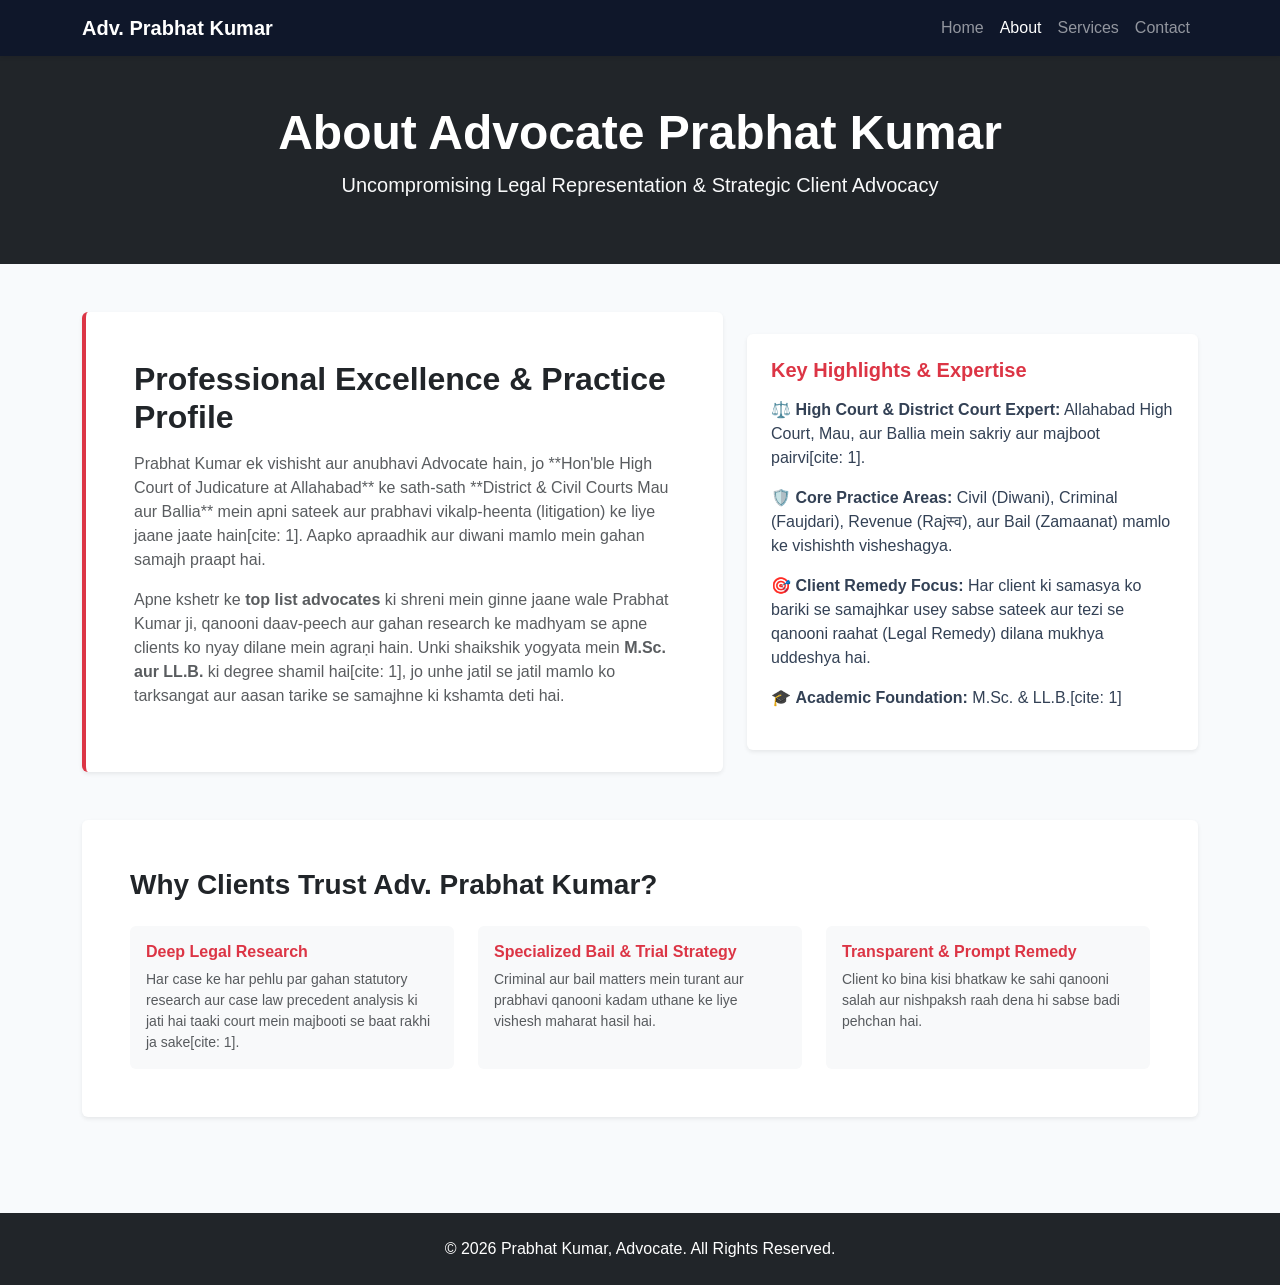
==== about.html @ bfdc4f59 "Update about.html" ====
<!DOCTYPE html>
<html lang="hi">
<head>
    <meta charset="UTF-8">
    <meta name="viewport" content="width=device-width, initial-scale=1.0">
    <title>About Advocate Prabhat Kumar | High Court & District Courts</title>
    <!-- Bootstrap 5 CSS CDN -->
    <link href="https://cdn.jsdelivr.net/npm/bootstrap@5.3.0/dist/css/bootstrap.min.css" rel="stylesheet">
    <link rel="stylesheet" href="style.css">
</head>
<body>

    <!-- Navigation Bar -->
    <nav class="navbar navbar-expand-lg navbar-dark bg-dark sticky-top shadow-sm">
        <div class="container">
            <a class="navbar-brand fw-bold" href="index.html">Adv. Prabhat Kumar</a>
            <button class="navbar-toggler" type="button" data-bs-toggle="collapse" data-bs-target="#navbarNav">
                <span class="navbar-toggler-icon"></span>
            </button>
            <div class="collapse navbar-collapse justify-content-end" id="navbarNav">
                <ul class="navbar-nav">
                    <li class="nav-item"><a class="nav-link" href="index.html">Home</a></li>
                    <li class="nav-item"><a class="nav-link active" href="about.html">About</a></li>
                    <li class="nav-item"><a class="nav-link" href="services.html">Services</a></li>
                    <li class="nav-item"><a class="nav-link" href="contact.html">Contact</a></li>
                </ul>
            </div>
        </div>
    </nav>

    <!-- Page Header -->
    <header class="bg-dark text-white py-5 text-center">
        <div class="container">
            <h1 class="display-5 fw-bold">About Advocate Prabhat Kumar</h1>
            <p class="lead text-light">Uncompromising Legal Representation & Strategic Client Advocacy</p>
        </div>
    </header>

    <!-- Main Content -->
    <section class="container py-5">
        <div class="row g-4 align-items-center">
            <!-- Left Column: Profile Overview -->
            <div class="col-lg-7">
                <div class="bg-white p-4 p-md-5 rounded shadow-sm border-start border-danger border-4">
                    <h2 class="text-dark fw-bold mb-3">Professional Excellence & Practice Profile</h2>
                    <p class="text-muted">
                        Prabhat Kumar ek vishisht aur anubhavi Advocate hain, jo **Hon'ble High Court of Judicature at Allahabad** ke sath-sath **District & Civil Courts Mau aur Ballia** mein apni sateek aur prabhavi vikalp-heenta (litigation) ke liye jaane jaate hain[cite: 1]. Aapko apraadhik aur diwani mamlo mein gahan samajh praapt hai.
                    </p>
                    <p class="text-muted">
                        Apne kshetr ke <strong>top list advocates</strong> ki shreni mein ginne jaane wale Prabhat Kumar ji, qanooni daav-peech aur gahan research ke madhyam se apne clients ko nyay dilane mein agraṇi hain. Unki shaikshik yogyata mein <strong>M.Sc. aur LL.B.</strong> ki degree shamil hai[cite: 1], jo unhe jatil se jatil mamlo ko tarksangat aur aasan tarike se samajhne ki kshamta deti hai.
                    </p>
                </div>
            </div>

            <!-- Right Column: Quick Highlights & Expertise -->
            <div class="col-lg-5">
                <div class="bg-white p-4 rounded shadow-sm">
                    <h3 class="h5 fw-bold text-danger mb-3">Key Highlights & Expertise</h3>
                    <ul class="list-unstyled mb-0">
                        <li class="mb-3">⚖️ <strong>High Court & District Court Expert:</strong> Allahabad High Court, Mau, aur Ballia mein sakriy aur majboot pairvi[cite: 1].</li>
                        <li class="mb-3">🛡️ <strong>Core Practice Areas:</strong> Civil (Diwani), Criminal (Faujdari), Revenue (Rajस्व), aur Bail (Zamaanat) mamlo ke vishishth visheshagya.</li>
                        <li class="mb-3">🎯 <strong>Client Remedy Focus:</strong> Har client ki samasya ko bariki se samajhkar usey sabse sateek aur tezi se qanooni raahat (Legal Remedy) dilana mukhya uddeshya hai.</li>
                        <li class="mb-3">🎓 <strong>Academic Foundation:</strong> M.Sc. & LL.B.[cite: 1]</li>
                    </ul>
                </div>
            </div>
        </div>

        <!-- Detailed Specialization Section -->
        <div class="row mt-5">
            <div class="col-12">
                <div class="bg-white p-4 p-md-5 rounded shadow-sm">
                    <h3 class="fw-bold text-dark mb-4">Why Clients Trust Adv. Prabhat Kumar?</h3>
                    <div class="row g-4">
                        <div class="col-md-4">
                            <div class="p-3 bg-light rounded h-100">
                                <h4 class="h6 fw-bold text-danger">Deep Legal Research</h4>
                                <p class="small text-muted mb-0">Har case ke har pehlu par gahan statutory research aur case law precedent analysis ki jati hai taaki court mein majbooti se baat rakhi ja sake[cite: 1].</p>
                            </div>
                        </div>
                        <div class="col-md-4">
                            <div class="p-3 bg-light rounded h-100">
                                <h4 class="h6 fw-bold text-danger">Specialized Bail & Trial Strategy</h4>
                                <p class="small text-muted mb-0">Criminal aur bail matters mein turant aur prabhavi qanooni kadam uthane ke liye vishesh maharat hasil hai.</p>
                            </div>
                        </div>
                        <div class="col-md-4">
                            <div class="p-3 bg-light rounded h-100">
                                <h4 class="h6 fw-bold text-danger">Transparent & Prompt Remedy</h4>
                                <p class="small text-muted mb-0">Client ko bina kisi bhatkaw ke sahi qanooni salah aur nishpaksh raah dena hi sabse badi pehchan hai.</p>
                            </div>
                        </div>
                    </div>
                </div>
            </div>
        </div>
    </section>

    <!-- Footer -->
    <footer class="bg-dark text-white text-center py-4 mt-5">
        <div class="container">
            <p class="mb-0">&copy; 2026 Prabhat Kumar, Advocate. All Rights Reserved.</p>
        </div>
    </footer>

    <!-- Bootstrap JS Bundle CDN -->
    <script src="https://cdn.jsdelivr.net/npm/bootstrap@5.3.0/dist/js/bootstrap.bundle.min.js"></script>
</body>
</html>
---- style.css ----
:root {
    --primary-color: #0f172a;
    --secondary-color: #b91c1c;
}

body {
    font-family: 'Segoe UI', Tahoma, Geneva, Verdana, sans-serif;
    background-color: #f8fafc;
    color: #334155;
}

.navbar {
    background-color: var(--primary-color) !important;
}

.hero-section {
    background: linear-gradient(rgba(15, 23, 42, 0.9), rgba(15, 23, 42, 0.9)), url('https://images.unsplash.com/photo-1589829545856-d10d557cf95f?auto=format&fit=crop&w=1200&q=80');
    background-size: cover;
    background-position: center;
    color: white;
    padding: 80px 20px;
}

footer {
    background-color: var(--primary-color);
    color: white;
}
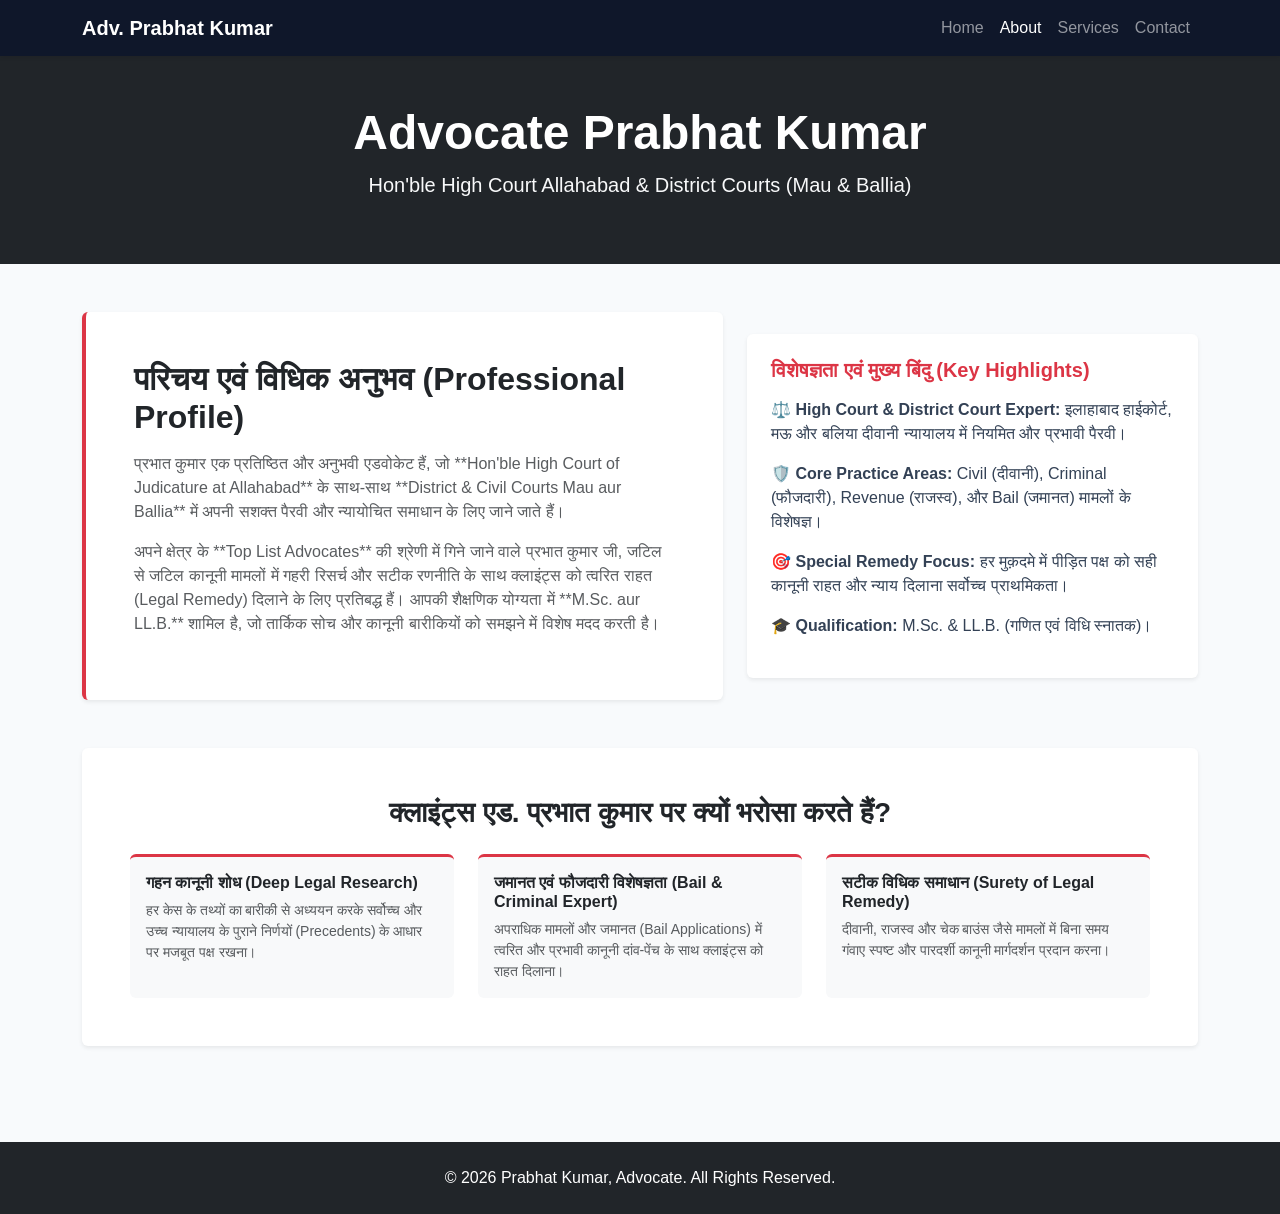
==== commit f44552b8: "Update about.html" ====
--- a/about.html
+++ b/about.html
@@ -31,8 +31,8 @@
     <!-- Page Header -->
     <header class="bg-dark text-white py-5 text-center">
         <div class="container">
-            <h1 class="display-5 fw-bold">About Advocate Prabhat Kumar</h1>
-            <p class="lead text-light">Uncompromising Legal Representation & Strategic Client Advocacy</p>
+            <h1 class="display-5 fw-bold">Advocate Prabhat Kumar</h1>
+            <p class="lead text-light">Hon'ble High Court Allahabad & District Courts (Mau & Ballia)</p>
         </div>
     </header>
 
@@ -42,12 +42,12 @@
             <!-- Left Column: Profile Overview -->
             <div class="col-lg-7">
                 <div class="bg-white p-4 p-md-5 rounded shadow-sm border-start border-danger border-4">
-                    <h2 class="text-dark fw-bold mb-3">Professional Excellence & Practice Profile</h2>
+                    <h2 class="text-dark fw-bold mb-3">परिचय एवं विधिक अनुभव (Professional Profile)</h2>
                     <p class="text-muted">
-                        Prabhat Kumar ek vishisht aur anubhavi Advocate hain, jo **Hon'ble High Court of Judicature at Allahabad** ke sath-sath **District & Civil Courts Mau aur Ballia** mein apni sateek aur prabhavi vikalp-heenta (litigation) ke liye jaane jaate hain[cite: 1]. Aapko apraadhik aur diwani mamlo mein gahan samajh praapt hai.
+                        प्रभात कुमार एक प्रतिष्ठित और अनुभवी एडवोकेट हैं, जो **Hon'ble High Court of Judicature at Allahabad** के साथ-साथ **District & Civil Courts Mau aur Ballia** में अपनी सशक्त पैरवी और न्यायोचित समाधान के लिए जाने जाते हैं।
                     </p>
                     <p class="text-muted">
-                        Apne kshetr ke <strong>top list advocates</strong> ki shreni mein ginne jaane wale Prabhat Kumar ji, qanooni daav-peech aur gahan research ke madhyam se apne clients ko nyay dilane mein agraṇi hain. Unki shaikshik yogyata mein <strong>M.Sc. aur LL.B.</strong> ki degree shamil hai[cite: 1], jo unhe jatil se jatil mamlo ko tarksangat aur aasan tarike se samajhne ki kshamta deti hai.
+                        अपने क्षेत्र के **Top List Advocates** की श्रेणी में गिने जाने वाले प्रभात कुमार जी, जटिल से जटिल कानूनी मामलों में गहरी रिसर्च और सटीक रणनीति के साथ क्लाइंट्स को त्वरित राहत (Legal Remedy) दिलाने के लिए प्रतिबद्ध हैं। आपकी शैक्षणिक योग्यता में **M.Sc. aur LL.B.** शामिल है, जो तार्किक सोच और कानूनी बारीकियों को समझने में विशेष मदद करती है।
                     </p>
                 </div>
             </div>
@@ -55,12 +55,12 @@
             <!-- Right Column: Quick Highlights & Expertise -->
             <div class="col-lg-5">
                 <div class="bg-white p-4 rounded shadow-sm">
-                    <h3 class="h5 fw-bold text-danger mb-3">Key Highlights & Expertise</h3>
+                    <h3 class="h5 fw-bold text-danger mb-3">विशेषज्ञता एवं मुख्य बिंदु (Key Highlights)</h3>
                     <ul class="list-unstyled mb-0">
-                        <li class="mb-3">⚖️ <strong>High Court & District Court Expert:</strong> Allahabad High Court, Mau, aur Ballia mein sakriy aur majboot pairvi[cite: 1].</li>
-                        <li class="mb-3">🛡️ <strong>Core Practice Areas:</strong> Civil (Diwani), Criminal (Faujdari), Revenue (Rajस्व), aur Bail (Zamaanat) mamlo ke vishishth visheshagya.</li>
-                        <li class="mb-3">🎯 <strong>Client Remedy Focus:</strong> Har client ki samasya ko bariki se samajhkar usey sabse sateek aur tezi se qanooni raahat (Legal Remedy) dilana mukhya uddeshya hai.</li>
-                        <li class="mb-3">🎓 <strong>Academic Foundation:</strong> M.Sc. & LL.B.[cite: 1]</li>
+                        <li class="mb-3">⚖️ <strong>High Court & District Court Expert:</strong> इलाहाबाद हाईकोर्ट, मऊ और बलिया दीवानी न्यायालय में नियमित और प्रभावी पैरवी।</li>
+                        <li class="mb-3">🛡️ <strong>Core Practice Areas:</strong> Civil (दीवानी), Criminal (फौजदारी), Revenue (राजस्व), और Bail (जमानत) मामलों के विशेषज्ञ।</li>
+                        <li class="mb-3">🎯 <strong>Special Remedy Focus:</strong> हर मुक़दमे में पीड़ित पक्ष को सही कानूनी राहत और न्याय दिलाना सर्वोच्च प्राथमिकता।</li>
+                        <li class="mb-3">🎓 <strong>Qualification:</strong> M.Sc. & LL.B. (गणित एवं विधि स्नातक)।</li>
                     </ul>
                 </div>
             </div>
@@ -70,24 +70,24 @@
         <div class="row mt-5">
             <div class="col-12">
                 <div class="bg-white p-4 p-md-5 rounded shadow-sm">
-                    <h3 class="fw-bold text-dark mb-4">Why Clients Trust Adv. Prabhat Kumar?</h3>
+                    <h3 class="fw-bold text-dark mb-4 text-center">क्लाइंट्स एड. प्रभात कुमार पर क्यों भरोसा करते हैं?</h3>
                     <div class="row g-4">
                         <div class="col-md-4">
-                            <div class="p-3 bg-light rounded h-100">
-                                <h4 class="h6 fw-bold text-danger">Deep Legal Research</h4>
-                                <p class="small text-muted mb-0">Har case ke har pehlu par gahan statutory research aur case law precedent analysis ki jati hai taaki court mein majbooti se baat rakhi ja sake[cite: 1].</p>
+                            <div class="p-3 bg-light rounded h-100 border-top border-danger border-3">
+                                <h4 class="h6 fw-bold text-dark">गहन कानूनी शोध (Deep Legal Research)</h4>
+                                <p class="small text-muted mb-0">हर केस के तथ्यों का बारीकी से अध्ययन करके सर्वोच्च और उच्च न्यायालय के पुराने निर्णयों (Precedents) के आधार पर मजबूत पक्ष रखना।</p>
                             </div>
                         </div>
                         <div class="col-md-4">
-                            <div class="p-3 bg-light rounded h-100">
-                                <h4 class="h6 fw-bold text-danger">Specialized Bail & Trial Strategy</h4>
-                                <p class="small text-muted mb-0">Criminal aur bail matters mein turant aur prabhavi qanooni kadam uthane ke liye vishesh maharat hasil hai.</p>
+                            <div class="p-3 bg-light rounded h-100 border-top border-danger border-3">
+                                <h4 class="h6 fw-bold text-dark">जमानत एवं फौजदारी विशेषज्ञता (Bail & Criminal Expert)</h4>
+                                <p class="small text-muted mb-0">अपराधिक मामलों और जमानत (Bail Applications) में त्वरित और प्रभावी कानूनी दांव-पेंच के साथ क्लाइंट्स को राहत दिलाना।</p>
                             </div>
                         </div>
                         <div class="col-md-4">
-                            <div class="p-3 bg-light rounded h-100">
-                                <h4 class="h6 fw-bold text-danger">Transparent & Prompt Remedy</h4>
-                                <p class="small text-muted mb-0">Client ko bina kisi bhatkaw ke sahi qanooni salah aur nishpaksh raah dena hi sabse badi pehchan hai.</p>
+                            <div class="p-3 bg-light rounded h-100 border-top border-danger border-3">
+                                <h4 class="h6 fw-bold text-dark">सटीक विधिक समाधान (Surety of Legal Remedy)</h4>
+                                <p class="small text-muted mb-0">दीवानी, राजस्व और चेक बाउंस जैसे मामलों में बिना समय गंवाए स्पष्ट और पारदर्शी कानूनी मार्गदर्शन प्रदान करना।</p>
                             </div>
                         </div>
                     </div>
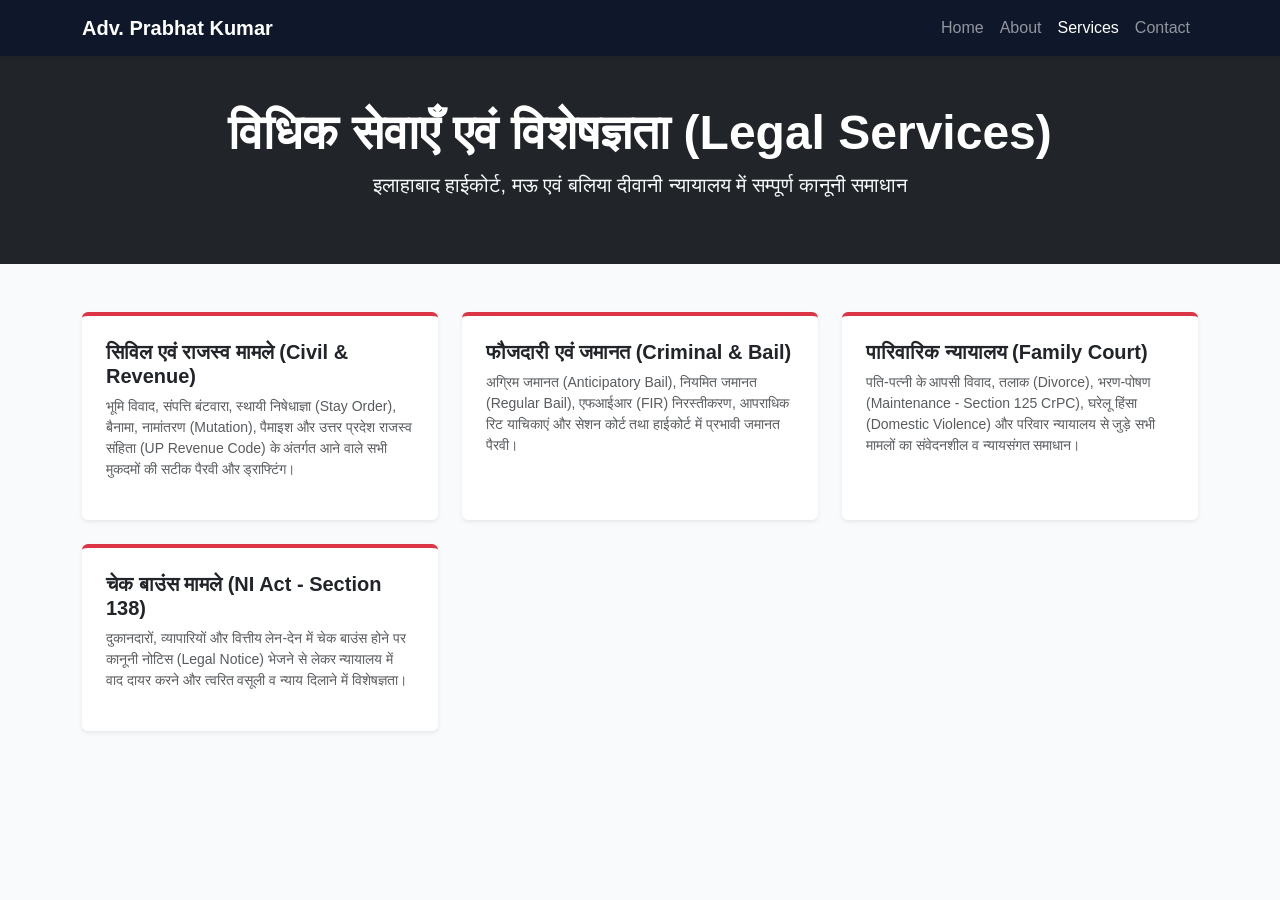
==== commit 49283add: "Update about.html" ====
--- a/about.html
+++ b/about.html
@@ -3,7 +3,7 @@
 <head>
     <meta charset="UTF-8">
     <meta name="viewport" content="width=device-width, initial-scale=1.0">
-    <title>About Advocate Prabhat Kumar | High Court & District Courts</title>
+    <title>Legal Services & Expertise | Advocate Prabhat Kumar</title>
     <!-- Bootstrap 5 CSS CDN -->
     <link href="https://cdn.jsdelivr.net/npm/bootstrap@5.3.0/dist/css/bootstrap.min.css" rel="stylesheet">
     <link rel="stylesheet" href="style.css">
@@ -20,8 +20,8 @@
             <div class="collapse navbar-collapse justify-content-end" id="navbarNav">
                 <ul class="navbar-nav">
                     <li class="nav-item"><a class="nav-link" href="index.html">Home</a></li>
-                    <li class="nav-item"><a class="nav-link active" href="about.html">About</a></li>
-                    <li class="nav-item"><a class="nav-link" href="services.html">Services</a></li>
+                    <li class="nav-item"><a class="nav-link" href="about.html">About</a></li>
+                    <li class="nav-item"><a class="nav-link active" href="services.html">Services</a></li>
                     <li class="nav-item"><a class="nav-link" href="contact.html">Contact</a></li>
                 </ul>
             </div>
@@ -31,79 +31,49 @@
     <!-- Page Header -->
     <header class="bg-dark text-white py-5 text-center">
         <div class="container">
-            <h1 class="display-5 fw-bold">Advocate Prabhat Kumar</h1>
-            <p class="lead text-light">Hon'ble High Court Allahabad & District Courts (Mau & Ballia)</p>
+            <h1 class="display-5 fw-bold">विधिक सेवाएँ एवं विशेषज्ञता (Legal Services)</h1>
+            <p class="lead text-light">इलाहाबाद हाईकोर्ट, मऊ एवं बलिया दीवानी न्यायालय में सम्पूर्ण कानूनी समाधान</p>
         </div>
     </header>
 
-    <!-- Main Content -->
+    <!-- Main Content / Services Grid -->
     <section class="container py-5">
-        <div class="row g-4 align-items-center">
-            <!-- Left Column: Profile Overview -->
-            <div class="col-lg-7">
-                <div class="bg-white p-4 p-md-5 rounded shadow-sm border-start border-danger border-4">
-                    <h2 class="text-dark fw-bold mb-3">परिचय एवं विधिक अनुभव (Professional Profile)</h2>
-                    <p class="text-muted">
-                        प्रभात कुमार एक प्रतिष्ठित और अनुभवी एडवोकेट हैं, जो **Hon'ble High Court of Judicature at Allahabad** के साथ-साथ **District & Civil Courts Mau aur Ballia** में अपनी सशक्त पैरवी और न्यायोचित समाधान के लिए जाने जाते हैं।
-                    </p>
-                    <p class="text-muted">
-                        अपने क्षेत्र के **Top List Advocates** की श्रेणी में गिने जाने वाले प्रभात कुमार जी, जटिल से जटिल कानूनी मामलों में गहरी रिसर्च और सटीक रणनीति के साथ क्लाइंट्स को त्वरित राहत (Legal Remedy) दिलाने के लिए प्रतिबद्ध हैं। आपकी शैक्षणिक योग्यता में **M.Sc. aur LL.B.** शामिल है, जो तार्किक सोच और कानूनी बारीकियों को समझने में विशेष मदद करती है।
+        <div class="row g-4">
+            
+            <!-- 1. Civil & Revenue Cases -->
+            <div class="col-md-6 col-lg-4">
+                <div class="bg-white p-4 rounded shadow-sm h-100 border-top border-danger border-4">
+                    <h3 class="h5 fw-bold text-dark">सिविल एवं राजस्व मामले (Civil & Revenue)</h3>
+                    <p class="text-muted small mt-2">
+                        भूमि विवाद, संपत्ति बंटवारा, स्थायी निषेधाज्ञा (Stay Order), बैनामा, नामांतरण (Mutation), पैमाइश और उत्तर प्रदेश राजस्व संहिता (UP Revenue Code) के अंतर्गत आने वाले सभी मुकदमों की सटीक पैरवी और ड्राफ्टिंग।
                     </p>
                 </div>
             </div>
 
-            <!-- Right Column: Quick Highlights & Expertise -->
-            <div class="col-lg-5">
-                <div class="bg-white p-4 rounded shadow-sm">
-                    <h3 class="h5 fw-bold text-danger mb-3">विशेषज्ञता एवं मुख्य बिंदु (Key Highlights)</h3>
-                    <ul class="list-unstyled mb-0">
-                        <li class="mb-3">⚖️ <strong>High Court & District Court Expert:</strong> इलाहाबाद हाईकोर्ट, मऊ और बलिया दीवानी न्यायालय में नियमित और प्रभावी पैरवी।</li>
-                        <li class="mb-3">🛡️ <strong>Core Practice Areas:</strong> Civil (दीवानी), Criminal (फौजदारी), Revenue (राजस्व), और Bail (जमानत) मामलों के विशेषज्ञ।</li>
-                        <li class="mb-3">🎯 <strong>Special Remedy Focus:</strong> हर मुक़दमे में पीड़ित पक्ष को सही कानूनी राहत और न्याय दिलाना सर्वोच्च प्राथमिकता।</li>
-                        <li class="mb-3">🎓 <strong>Qualification:</strong> M.Sc. & LL.B. (गणित एवं विधि स्नातक)।</li>
-                    </ul>
+            <!-- 2. Criminal & Bail Matters -->
+            <div class="col-md-6 col-lg-4">
+                <div class="bg-white p-4 rounded shadow-sm h-100 border-top border-danger border-4">
+                    <h3 class="h5 fw-bold text-dark">फौजदारी एवं जमानत (Criminal & Bail)</h3>
+                    <p class="text-muted small mt-2">
+                        अग्रिम जमानत (Anticipatory Bail), नियमित जमानत (Regular Bail), एफआईआर (FIR) निरस्तीकरण, आपराधिक रिट याचिकाएं और सेशन कोर्ट तथा हाईकोर्ट में प्रभावी जमानत पैरवी।
+                    </p>
                 </div>
             </div>
-        </div>
 
-        <!-- Detailed Specialization Section -->
-        <div class="row mt-5">
-            <div class="col-12">
-                <div class="bg-white p-4 p-md-5 rounded shadow-sm">
-                    <h3 class="fw-bold text-dark mb-4 text-center">क्लाइंट्स एड. प्रभात कुमार पर क्यों भरोसा करते हैं?</h3>
-                    <div class="row g-4">
-                        <div class="col-md-4">
-                            <div class="p-3 bg-light rounded h-100 border-top border-danger border-3">
-                                <h4 class="h6 fw-bold text-dark">गहन कानूनी शोध (Deep Legal Research)</h4>
-                                <p class="small text-muted mb-0">हर केस के तथ्यों का बारीकी से अध्ययन करके सर्वोच्च और उच्च न्यायालय के पुराने निर्णयों (Precedents) के आधार पर मजबूत पक्ष रखना।</p>
-                            </div>
-                        </div>
-                        <div class="col-md-4">
-                            <div class="p-3 bg-light rounded h-100 border-top border-danger border-3">
-                                <h4 class="h6 fw-bold text-dark">जमानत एवं फौजदारी विशेषज्ञता (Bail & Criminal Expert)</h4>
-                                <p class="small text-muted mb-0">अपराधिक मामलों और जमानत (Bail Applications) में त्वरित और प्रभावी कानूनी दांव-पेंच के साथ क्लाइंट्स को राहत दिलाना।</p>
-                            </div>
-                        </div>
-                        <div class="col-md-4">
-                            <div class="p-3 bg-light rounded h-100 border-top border-danger border-3">
-                                <h4 class="h6 fw-bold text-dark">सटीक विधिक समाधान (Surety of Legal Remedy)</h4>
-                                <p class="small text-muted mb-0">दीवानी, राजस्व और चेक बाउंस जैसे मामलों में बिना समय गंवाए स्पष्ट और पारदर्शी कानूनी मार्गदर्शन प्रदान करना।</p>
-                            </div>
-                        </div>
-                    </div>
+            <!-- 3. Family Court & Matrimonial -->
+            <div class="col-md-6 col-lg-4">
+                <div class="bg-white p-4 rounded shadow-sm h-100 border-top border-danger border-4">
+                    <h3 class="h5 fw-bold text-dark">पारिवारिक न्यायालय (Family Court)</h3>
+                    <p class="text-muted small mt-2">
+                        पति-पत्नी के आपसी विवाद, तलाक (Divorce), भरण-पोषण (Maintenance - Section 125 CrPC), घरेलू हिंसा (Domestic Violence) और परिवार न्यायालय से जुड़े सभी मामलों का संवेदनशील व न्यायसंगत समाधान।
+                    </p>
                 </div>
             </div>
-        </div>
-    </section>
 
-    <!-- Footer -->
-    <footer class="bg-dark text-white text-center py-4 mt-5">
-        <div class="container">
-            <p class="mb-0">&copy; 2026 Prabhat Kumar, Advocate. All Rights Reserved.</p>
-        </div>
-    </footer>
-
-    <!-- Bootstrap JS Bundle CDN -->
-    <script src="https://cdn.jsdelivr.net/npm/bootstrap@5.3.0/dist/js/bootstrap.bundle.min.js"></script>
-</body>
-</html>
+            <!-- 4. Cheque Bounce (NI Act) -->
+            <div class="col-md-6 col-lg-4">
+                <div class="bg-white p-4 rounded shadow-sm h-100 border-top border-danger border-4">
+                    <h3 class="h5 fw-bold text-dark">चेक बाउंस मामले (NI Act - Section 138)</h3>
+                    <p class="text-muted small mt-2">
+                        दुकानदारों, व्यापारियों और वित्तीय लेन-देन में चेक बाउंस होने पर कानूनी नोटिस (Legal Notice) भेजने से लेकर न्यायालय में वाद दायर करने और त्वरित वसूली व न्याय दिलाने में विशेषज्ञता।
+                    </p
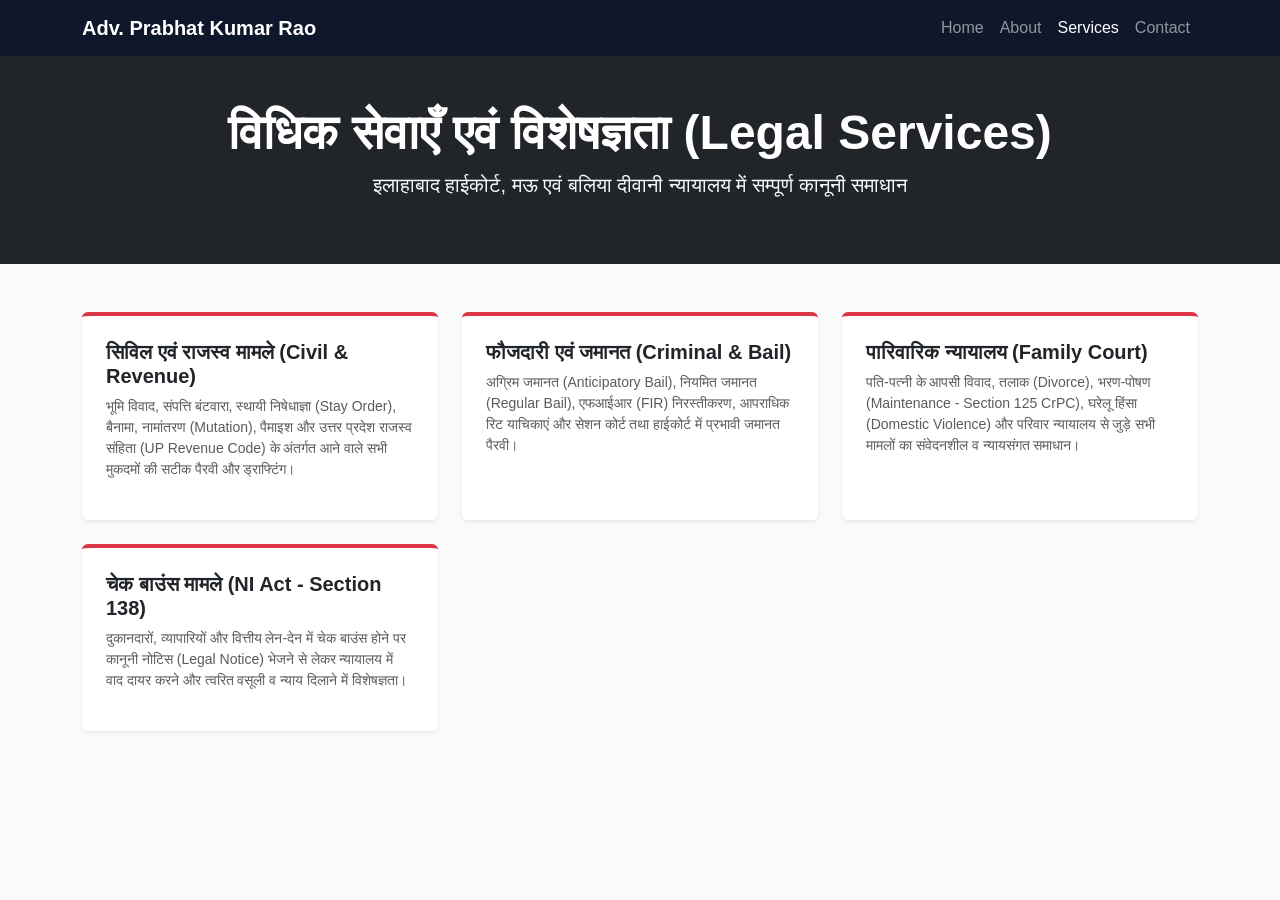
==== commit d9d2ea90: "Update title and navbar brand name in about.html" ====
--- a/about.html
+++ b/about.html
@@ -3,7 +3,7 @@
 <head>
     <meta charset="UTF-8">
     <meta name="viewport" content="width=device-width, initial-scale=1.0">
-    <title>Legal Services & Expertise | Advocate Prabhat Kumar</title>
+    <title>Legal Services & Expertise | Advocate Prabhat Kumar Rao</title>
     <!-- Bootstrap 5 CSS CDN -->
     <link href="https://cdn.jsdelivr.net/npm/bootstrap@5.3.0/dist/css/bootstrap.min.css" rel="stylesheet">
     <link rel="stylesheet" href="style.css">
@@ -13,7 +13,7 @@
     <!-- Navigation Bar -->
     <nav class="navbar navbar-expand-lg navbar-dark bg-dark sticky-top shadow-sm">
         <div class="container">
-            <a class="navbar-brand fw-bold" href="index.html">Adv. Prabhat Kumar</a>
+            <a class="navbar-brand fw-bold" href="index.html">Adv. Prabhat Kumar Rao</a>
             <button class="navbar-toggler" type="button" data-bs-toggle="collapse" data-bs-target="#navbarNav">
                 <span class="navbar-toggler-icon"></span>
             </button>
--- a/style.css
+++ b/style.css
@@ -20,6 +20,16 @@
     color: white;
     padding: 80px 20px;
 }
+    /* Hero Section Profile Image */
+.hero-profile-img {
+    width: 150px;            /* फोटो की चौड़ाई */
+    height: 150px;           /* फोटो की लंबाई */
+    object-fit: cover;       /* फोटो खिंचेगी नहीं, बिल्कुल सही दिखेगी */
+    border-radius: 50%;      /* फोटो को गोल (Circle) बनाने के लिए */
+    border: 4px solid #ffffff; /* फोटो के चारों ओर सफेद Border */
+    box-shadow: 0 4px 10px rgba(0, 0, 0, 0.3); /* सुंदर Shadow Effect */
+
+}
 
 footer {
     background-color: var(--primary-color);
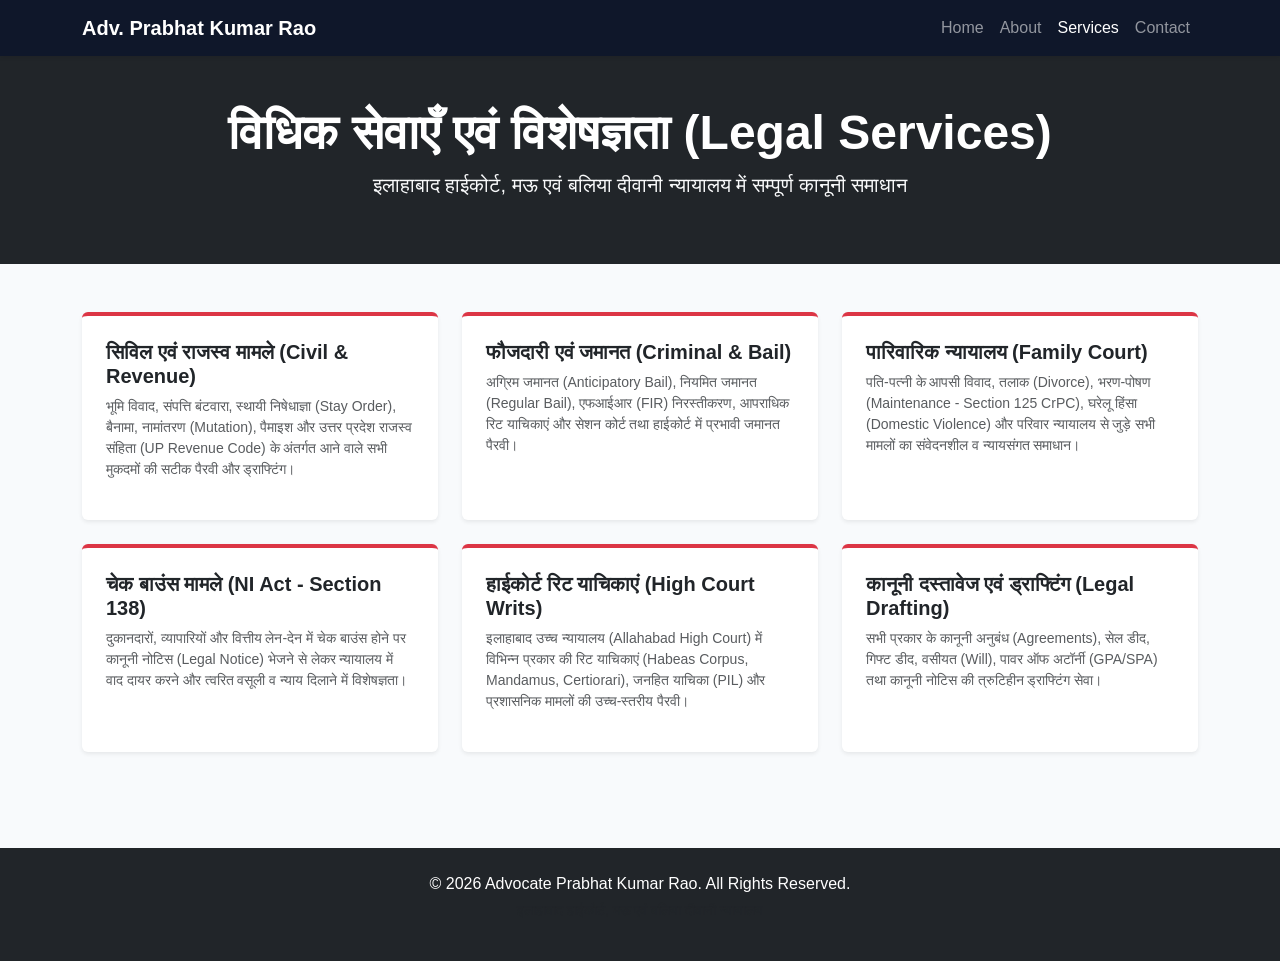
==== commit b22b066b: "Update about.html" ====
--- a/about.html
+++ b/about.html
@@ -76,4 +76,42 @@
                     <h3 class="h5 fw-bold text-dark">चेक बाउंस मामले (NI Act - Section 138)</h3>
                     <p class="text-muted small mt-2">
                         दुकानदारों, व्यापारियों और वित्तीय लेन-देन में चेक बाउंस होने पर कानूनी नोटिस (Legal Notice) भेजने से लेकर न्यायालय में वाद दायर करने और त्वरित वसूली व न्याय दिलाने में विशेषज्ञता।
-                    </p
+                    </p>
+                </div>
+            </div>
+
+            <!-- 5. Writ Petitions & High Court Matters (अतिरिक्त जोड़ा गया कार्ड) -->
+            <div class="col-md-6 col-lg-4">
+                <div class="bg-white p-4 rounded shadow-sm h-100 border-top border-danger border-4">
+                    <h3 class="h5 fw-bold text-dark">हाईकोर्ट रिट याचिकाएं (High Court Writs)</h3>
+                    <p class="text-muted small mt-2">
+                        इलाहाबाद उच्च न्यायालय (Allahabad High Court) में विभिन्न प्रकार की रिट याचिकाएं (Habeas Corpus, Mandamus, Certiorari), जनहित याचिका (PIL) और प्रशासनिक मामलों की उच्च-स्तरीय पैरवी।
+                    </p>
+                </div>
+            </div>
+
+            <!-- 6. Legal Drafting & Documentation (अतिरिक्त जोड़ा गया कार्ड) -->
+            <div class="col-md-6 col-lg-4">
+                <div class="bg-white p-4 rounded shadow-sm h-100 border-top border-danger border-4">
+                    <h3 class="h5 fw-bold text-dark">कानूनी दस्तावेज एवं ड्राफ्टिंग (Legal Drafting)</h3>
+                    <p class="text-muted small mt-2">
+                        सभी प्रकार के कानूनी अनुबंध (Agreements), सेल डीद, गिफ्ट डीद, वसीयत (Will), पावर ऑफ अटॉर्नी (GPA/SPA) तथा कानूनी नोटिस की त्रुटिहीन ड्राफ्टिंग सेवा।
+                    </p>
+                </div>
+            </div>
+
+        </div>
+    </section>
+
+    <!-- Footer -->
+    <footer class="bg-dark text-white text-center py-4 mt-5">
+        <div class="container">
+            <p class="mb-1">&copy; 2026 Advocate Prabhat Kumar Rao. All Rights Reserved.</p>
+            <p class="small text-muted">इलाहाबाद हाईकोर्ट, मऊ एवं बलिया दीवानी न्यायालय</p>
+        </div>
+    </footer>
+
+    <!-- Bootstrap 5 JS CDN -->
+    <script src="https://cdn.jsdelivr.net/npm/bootstrap@5.3.0/dist/js/bootstrap.bundle.min.js"></script>
+</body>
+</html>
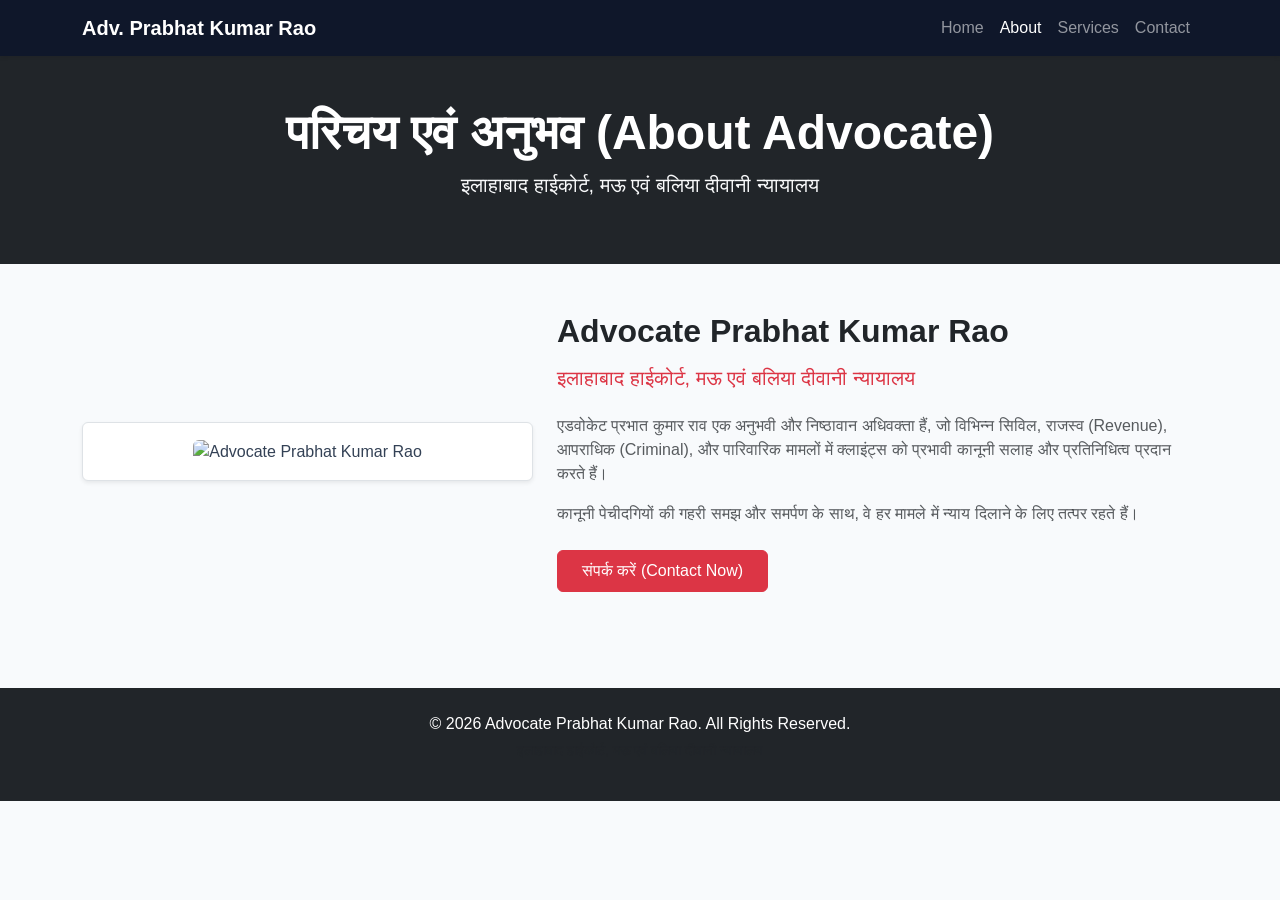
==== commit be1ef61f: "Update about.html" ====
--- a/about.html
+++ b/about.html
@@ -3,7 +3,7 @@
 <head>
     <meta charset="UTF-8">
     <meta name="viewport" content="width=device-width, initial-scale=1.0">
-    <title>Legal Services & Expertise | Advocate Prabhat Kumar Rao</title>
+    <title>About Us | Advocate Prabhat Kumar Rao</title>
     <!-- Bootstrap 5 CSS CDN -->
     <link href="https://cdn.jsdelivr.net/npm/bootstrap@5.3.0/dist/css/bootstrap.min.css" rel="stylesheet">
     <link rel="stylesheet" href="style.css">
@@ -14,14 +14,14 @@
     <nav class="navbar navbar-expand-lg navbar-dark bg-dark sticky-top shadow-sm">
         <div class="container">
             <a class="navbar-brand fw-bold" href="index.html">Adv. Prabhat Kumar Rao</a>
-            <button class="navbar-toggler" type="button" data-bs-toggle="collapse" data-bs-target="#navbarNav">
+            <button class="navbar-toggler" type="button" data-bs-toggle="collapse" data-bs-target="#navbarNavAbout" aria-controls="navbarNavAbout" aria-expanded="false" aria-label="Toggle navigation">
                 <span class="navbar-toggler-icon"></span>
             </button>
-            <div class="collapse navbar-collapse justify-content-end" id="navbarNav">
+            <div class="collapse navbar-collapse justify-content-end" id="navbarNavAbout">
                 <ul class="navbar-nav">
                     <li class="nav-item"><a class="nav-link" href="index.html">Home</a></li>
-                    <li class="nav-item"><a class="nav-link" href="about.html">About</a></li>
-                    <li class="nav-item"><a class="nav-link active" href="services.html">Services</a></li>
+                    <li class="nav-item"><a class="nav-link active" href="about.html">About</a></li>
+                    <li class="nav-item"><a class="nav-link" href="services.html">Services</a></li>
                     <li class="nav-item"><a class="nav-link" href="contact.html">Contact</a></li>
                 </ul>
             </div>
@@ -31,75 +31,32 @@
     <!-- Page Header -->
     <header class="bg-dark text-white py-5 text-center">
         <div class="container">
-            <h1 class="display-5 fw-bold">विधिक सेवाएँ एवं विशेषज्ञता (Legal Services)</h1>
-            <p class="lead text-light">इलाहाबाद हाईकोर्ट, मऊ एवं बलिया दीवानी न्यायालय में सम्पूर्ण कानूनी समाधान</p>
+            <h1 class="display-5 fw-bold">परिचय एवं अनुभव (About Advocate)</h1>
+            <p class="lead text-light">इलाहाबाद हाईकोर्ट, मऊ एवं बलिया दीवानी न्यायालय</p>
         </div>
     </header>
 
-    <!-- Main Content / Services Grid -->
+    <!-- About Section -->
     <section class="container py-5">
-        <div class="row g-4">
-            
-            <!-- 1. Civil & Revenue Cases -->
-            <div class="col-md-6 col-lg-4">
-                <div class="bg-white p-4 rounded shadow-sm h-100 border-top border-danger border-4">
-                    <h3 class="h5 fw-bold text-dark">सिविल एवं राजस्व मामले (Civil & Revenue)</h3>
-                    <p class="text-muted small mt-2">
-                        भूमि विवाद, संपत्ति बंटवारा, स्थायी निषेधाज्ञा (Stay Order), बैनामा, नामांतरण (Mutation), पैमाइश और उत्तर प्रदेश राजस्व संहिता (UP Revenue Code) के अंतर्गत आने वाले सभी मुकदमों की सटीक पैरवी और ड्राफ्टिंग।
-                    </p>
+        <div class="row align-items-center g-4">
+            <div class="col-md-5 text-center">
+                <div class="p-3 bg-white shadow-sm rounded border">
+                    <img src="https://via.placeholder.com/350x400" alt="Advocate Prabhat Kumar Rao" class="img-fluid rounded">
                 </div>
             </div>
-
-            <!-- 2. Criminal & Bail Matters -->
-            <div class="col-md-6 col-lg-4">
-                <div class="bg-white p-4 rounded shadow-sm h-100 border-top border-danger border-4">
-                    <h3 class="h5 fw-bold text-dark">फौजदारी एवं जमानत (Criminal & Bail)</h3>
-                    <p class="text-muted small mt-2">
-                        अग्रिम जमानत (Anticipatory Bail), नियमित जमानत (Regular Bail), एफआईआर (FIR) निरस्तीकरण, आपराधिक रिट याचिकाएं और सेशन कोर्ट तथा हाईकोर्ट में प्रभावी जमानत पैरवी।
-                    </p>
+            <div class="col-md-7">
+                <h2 class="fw-bold text-dark mb-3">Advocate Prabhat Kumar Rao</h2>
+                <h5 class="text-danger mb-4">इलाहाबाद हाईकोर्ट, मऊ एवं बलिया दीवानी न्यायालय</h5>
+                <p class="text-muted">
+                    एडवोकेट प्रभात कुमार राव एक अनुभवी और निष्ठावान अधिवक्ता हैं, जो विभिन्न सिविल, राजस्व (Revenue), आपराधिक (Criminal), और पारिवारिक मामलों में क्लाइंट्स को प्रभावी कानूनी सलाह और प्रतिनिधित्व प्रदान करते हैं।
+                </p>
+                <p class="text-muted">
+                    कानूनी पेचीदगियों की गहरी समझ और समर्पण के साथ, वे हर मामले में न्याय दिलाने के लिए तत्पर रहते हैं।
+                </p>
+                <div class="mt-4">
+                    <a href="contact.html" class="btn btn-danger px-4 py-2">संपर्क करें (Contact Now)</a>
                 </div>
             </div>
-
-            <!-- 3. Family Court & Matrimonial -->
-            <div class="col-md-6 col-lg-4">
-                <div class="bg-white p-4 rounded shadow-sm h-100 border-top border-danger border-4">
-                    <h3 class="h5 fw-bold text-dark">पारिवारिक न्यायालय (Family Court)</h3>
-                    <p class="text-muted small mt-2">
-                        पति-पत्नी के आपसी विवाद, तलाक (Divorce), भरण-पोषण (Maintenance - Section 125 CrPC), घरेलू हिंसा (Domestic Violence) और परिवार न्यायालय से जुड़े सभी मामलों का संवेदनशील व न्यायसंगत समाधान।
-                    </p>
-                </div>
-            </div>
-
-            <!-- 4. Cheque Bounce (NI Act) -->
-            <div class="col-md-6 col-lg-4">
-                <div class="bg-white p-4 rounded shadow-sm h-100 border-top border-danger border-4">
-                    <h3 class="h5 fw-bold text-dark">चेक बाउंस मामले (NI Act - Section 138)</h3>
-                    <p class="text-muted small mt-2">
-                        दुकानदारों, व्यापारियों और वित्तीय लेन-देन में चेक बाउंस होने पर कानूनी नोटिस (Legal Notice) भेजने से लेकर न्यायालय में वाद दायर करने और त्वरित वसूली व न्याय दिलाने में विशेषज्ञता।
-                    </p>
-                </div>
-            </div>
-
-            <!-- 5. Writ Petitions & High Court Matters (अतिरिक्त जोड़ा गया कार्ड) -->
-            <div class="col-md-6 col-lg-4">
-                <div class="bg-white p-4 rounded shadow-sm h-100 border-top border-danger border-4">
-                    <h3 class="h5 fw-bold text-dark">हाईकोर्ट रिट याचिकाएं (High Court Writs)</h3>
-                    <p class="text-muted small mt-2">
-                        इलाहाबाद उच्च न्यायालय (Allahabad High Court) में विभिन्न प्रकार की रिट याचिकाएं (Habeas Corpus, Mandamus, Certiorari), जनहित याचिका (PIL) और प्रशासनिक मामलों की उच्च-स्तरीय पैरवी।
-                    </p>
-                </div>
-            </div>
-
-            <!-- 6. Legal Drafting & Documentation (अतिरिक्त जोड़ा गया कार्ड) -->
-            <div class="col-md-6 col-lg-4">
-                <div class="bg-white p-4 rounded shadow-sm h-100 border-top border-danger border-4">
-                    <h3 class="h5 fw-bold text-dark">कानूनी दस्तावेज एवं ड्राफ्टिंग (Legal Drafting)</h3>
-                    <p class="text-muted small mt-2">
-                        सभी प्रकार के कानूनी अनुबंध (Agreements), सेल डीद, गिफ्ट डीद, वसीयत (Will), पावर ऑफ अटॉर्नी (GPA/SPA) तथा कानूनी नोटिस की त्रुटिहीन ड्राफ्टिंग सेवा।
-                    </p>
-                </div>
-            </div>
-
         </div>
     </section>
 
@@ -111,7 +68,7 @@
         </div>
     </footer>
 
-    <!-- Bootstrap 5 JS CDN -->
+    <!-- Bootstrap 5 JS CDN (यह स्क्रिप्ट टैग मोबाइल मेनू खोलने के लिए सबसे ज़रूरी है) -->
     <script src="https://cdn.jsdelivr.net/npm/bootstrap@5.3.0/dist/js/bootstrap.bundle.min.js"></script>
 </body>
 </html>
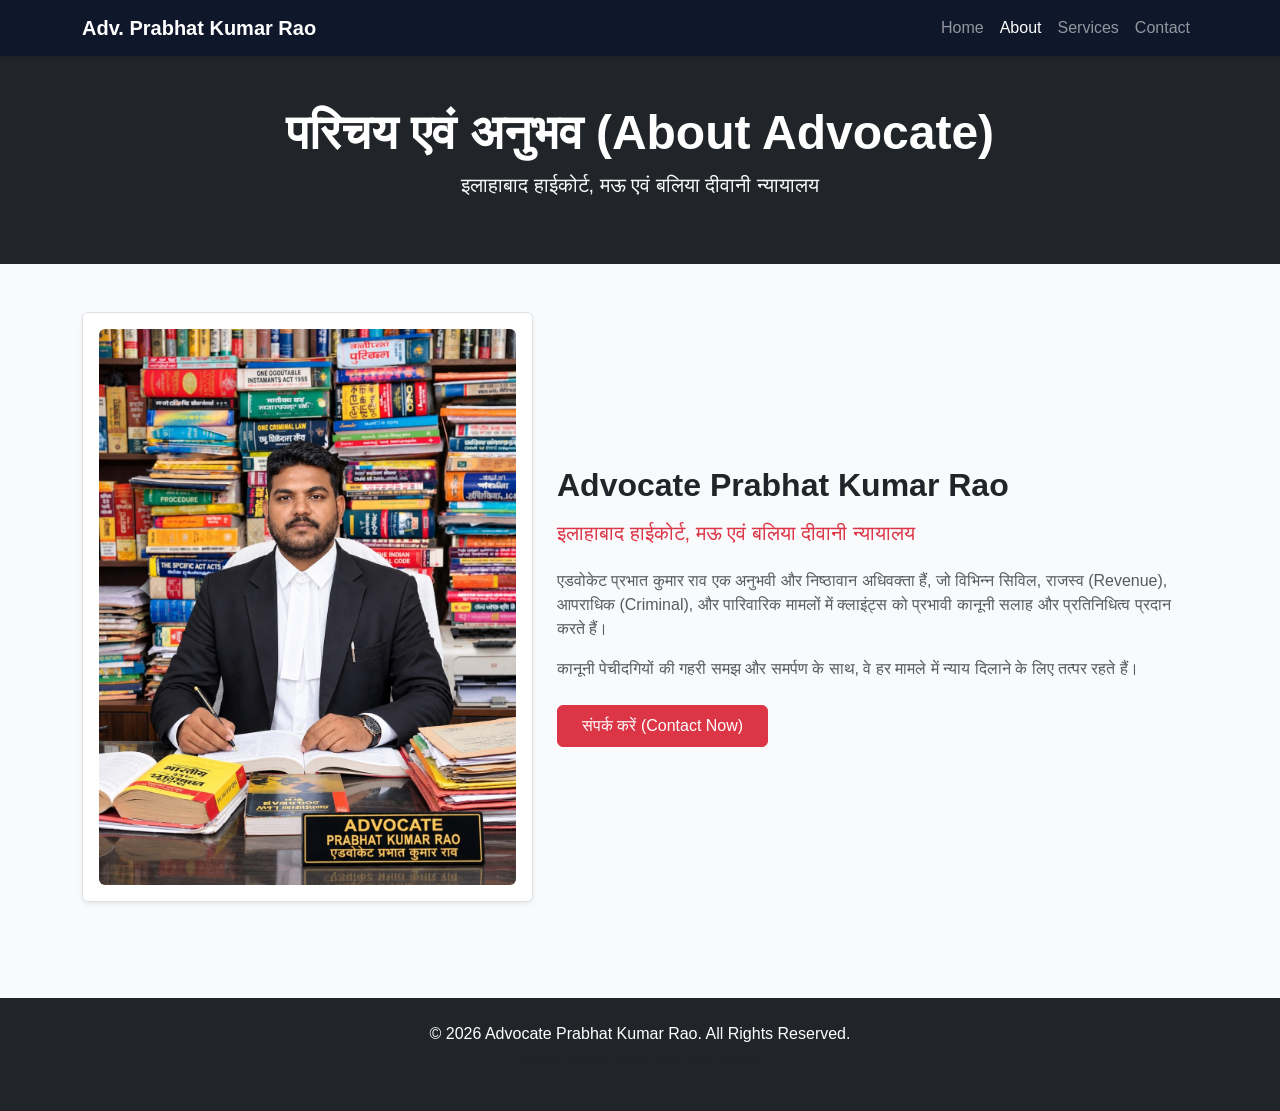
==== commit dd8c34fc: "Update about.html" ====
--- a/about.html
+++ b/about.html
@@ -41,7 +41,7 @@
         <div class="row align-items-center g-4">
             <div class="col-md-5 text-center">
                 <div class="p-3 bg-white shadow-sm rounded border">
-                    <img src="https://via.placeholder.com/350x400" alt="Advocate Prabhat Kumar Rao" class="img-fluid rounded">
+                    <img src="adprabhatoffice.jpg" alt="Advocate Prabhat Kumar Rao" class="img-fluid rounded">
                 </div>
             </div>
             <div class="col-md-7">
